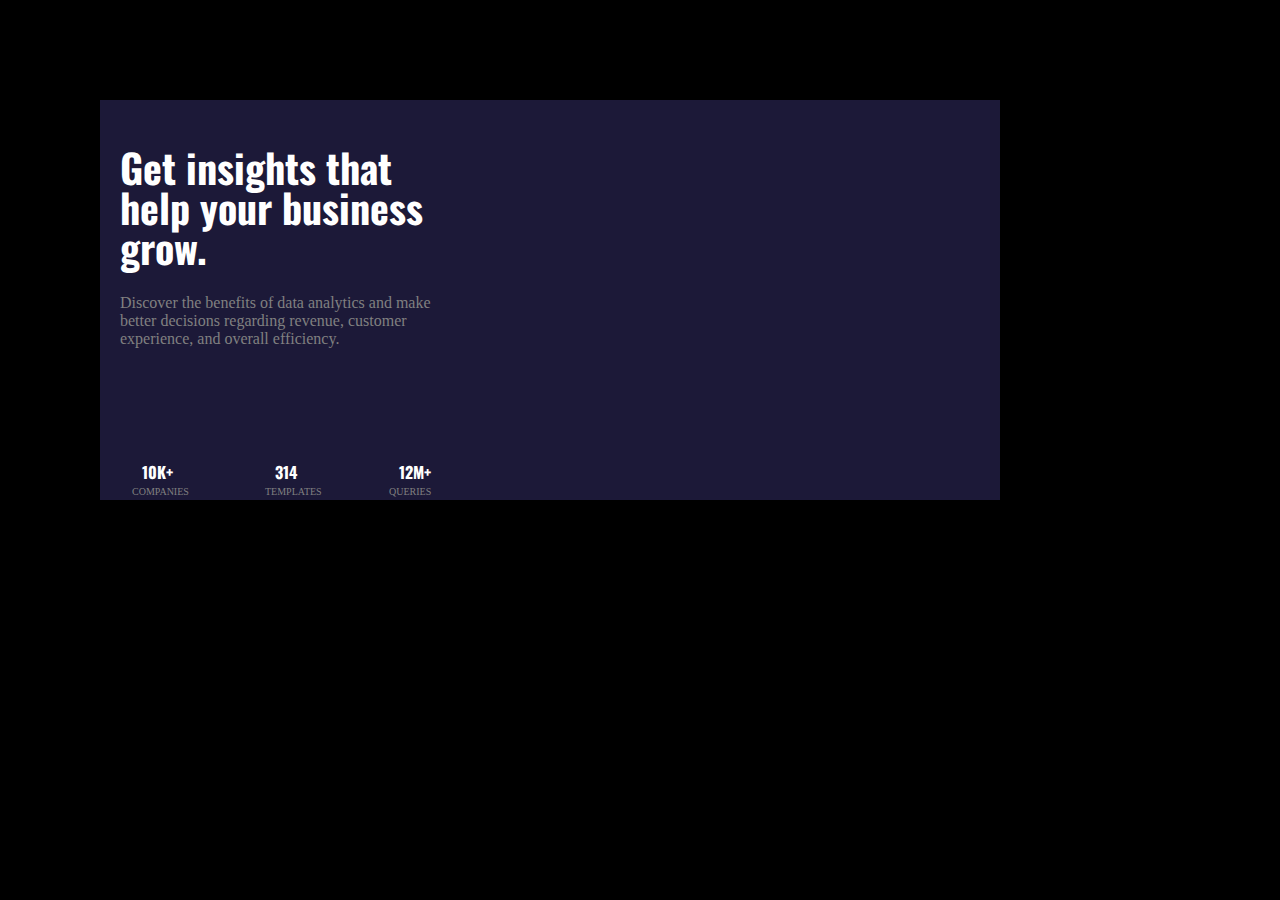
==== index.html @ 5f573d60 "Rename product-landing-page.html to index.html" ====
<!DOCTYPE html>
<html lang="en">
<head>
    <meta charset="UTF-8">
    <meta http-equiv="X-UA-Compatible" content="IE=edge">
    <meta name="viewport" content="width=device-width, initial-scale=1.0">
    <title>Document</title>
    <link rel="icon" href="/CSS/favicon-32x32.png">
    <link rel="stylesheet" href="product-landing-page.css">
    <link rel="preconnect" href="https://fonts.googleapis.com">
<link rel="preconnect" href="https://fonts.gstatic.com" 
crossorigin>
<link href="https://fonts.googleapis.com/css2?family=Merriweather+Sans&family=Montserrat&family=Oswald&family=Sacramento&display=swap" rel="stylesheet">
</head>
<body>
    <main>
        <div class="first-section">
            <h1>Get insights that help your business grow.</h1>
            <p class="discover">Discover the benefits of data analytics and make better decisions regarding revenue, 
            customer experience, and overall efficiency.</p>
            <div class="items">
                <!-- <section>
                    <h3>10k+</h3>
                    <p class="form">companies </p>
                </section>
                <section>
                    <h3>314</h3>
                    <p class="form">templates</p>
                </section>
                <section>
                    <h3>12m+</h3>
                    <p class="form">queries</p>
                </section> -->
                <table>
                    <tr>
                        <td class="companies">10k+</td>
                        <td class="companies">314</td>
                        <td class="companies">12m+</td>

                    </tr>
                    
                    <tr>
                        <td class="dil">companies</td>
                        <td class="dil">templates</td>
                        <td class="dil">queries</td>
                    </tr>
                    
                    
                </table>
                     
                 
                
                
            </div>
            
           
        </div>
        <div class="second-section">
            <picture>
                <source media="(min-width: 300px)" srcset="/CSS/meeting.jpg">
                <img class="meeting-img" src="/CSS/meeting.jpg" alt="">
            </picture>
        </div>
    </main>
    
</body>
</html>
---- product-landing-page.css ----
body{
    background-color: black;
    font-family: 'Oswald', sans-serif;
    margin: 0;
}
main{
    width: 900px;
    background-color: #1c1938;
    height: 400px;
    margin: 100px;
    display: grid;
    grid-template-columns: 1.5fr 1.5fr;
    
    
}
h1{
    color: white;
    font-size: 40px;
    line-height: 2.5rem;
}
.first-section{
    width: 350px;
    padding: 20px;
    margin: 0;
    
    
}
.discover{
    color: grey;
    font-size: 16px;
    font-family: 'Times New Roman', Times, serif;

    
    
}
.second-section{
    padding: 5px;
    margin: 0;
    height: 380px;
    
}
.meeting-img{
    height: 395px;
    margin: 0;
    opacity: 0.5;
    
    

}

table{
    margin-top: 40px;
}
.companies{
    color: white;
    margin-left: 50px;
    padding: 70px 80px 0 20px;
    font-weight: 700;
    text-transform: uppercase;
}
.dil{
    color: grey;
    padding: 0 5px 0 10px;
    font-size: 10px;
    text-transform: uppercase;
    font-family:  Cambria, Cochin, Georgia, Times, 'Times New Roman', serif;
    font-weight: 500;
    
}
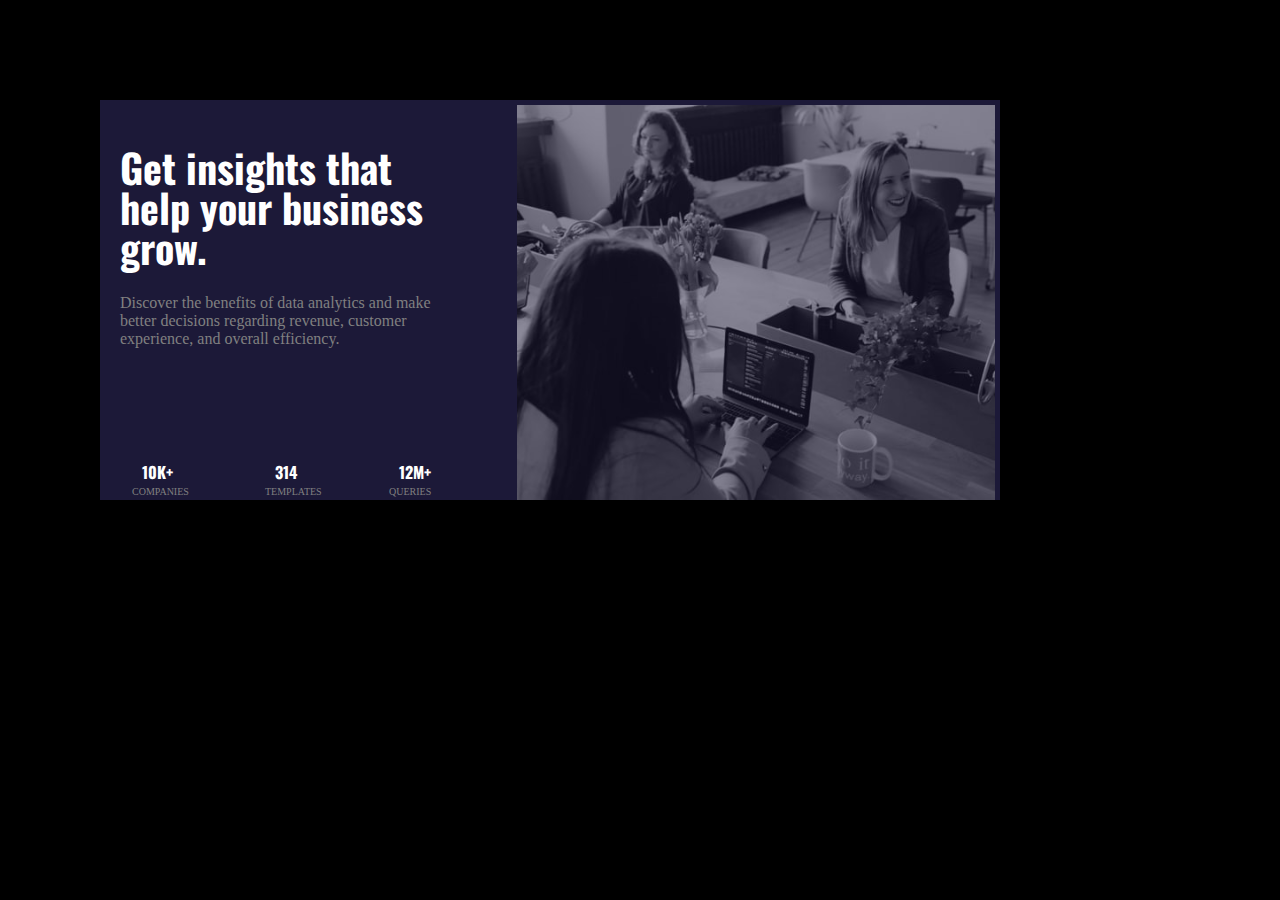
==== commit eaff72dd: "Update index.html" ====
--- a/index.html
+++ b/index.html
@@ -58,8 +58,8 @@
         </div>
         <div class="second-section">
             <picture>
-                <source media="(min-width: 300px)" srcset="/CSS/meeting.jpg">
-                <img class="meeting-img" src="/CSS/meeting.jpg" alt="">
+                <source media="(min-width: 300px)" srcset="meeting.jpg">
+                <img class="meeting-img" src="meeting.jpg" alt="">
             </picture>
         </div>
     </main>
